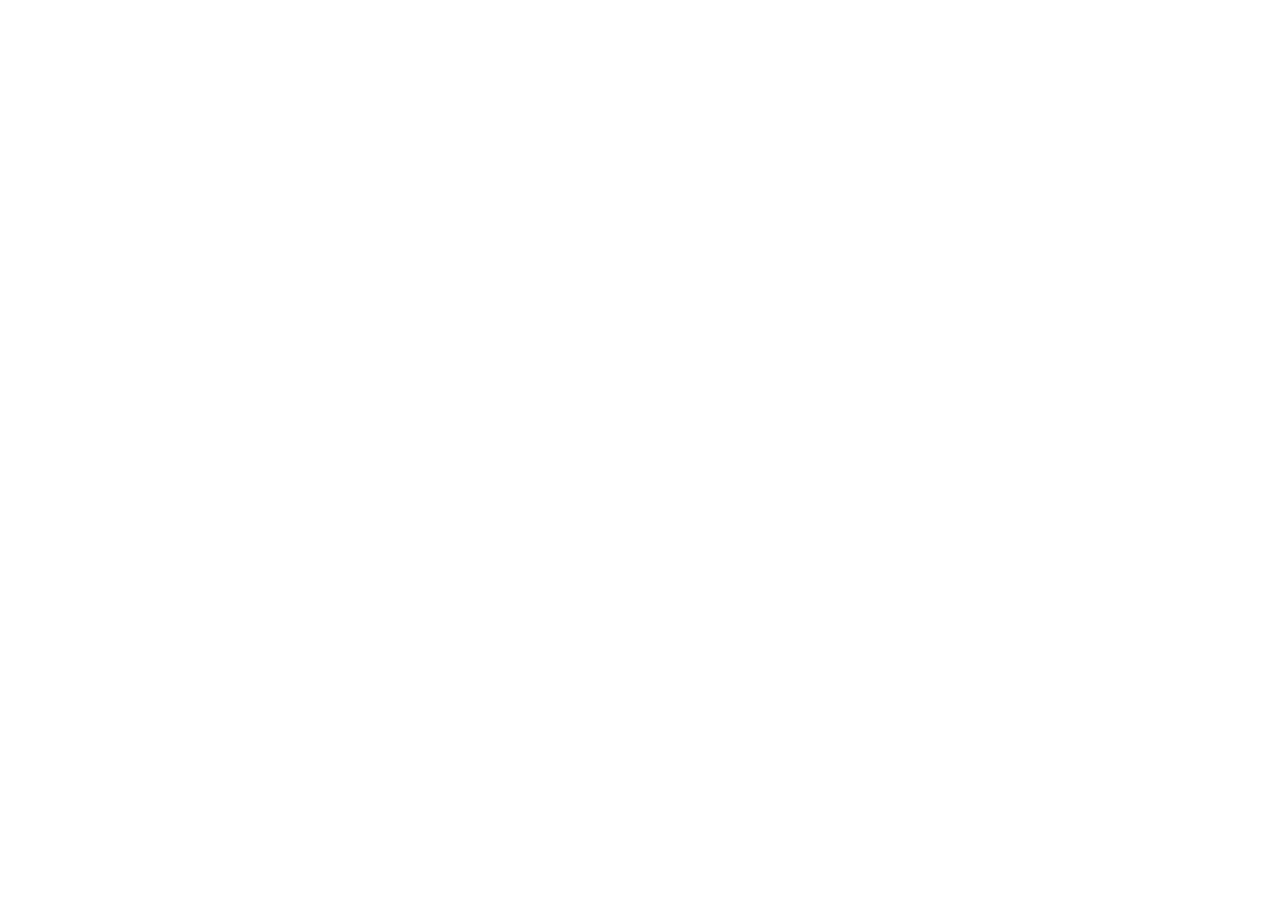
==== index.html @ 76c593ff "Initial Commit Initial commit of default folder structure (and so that I can see how I can add every" ====
<!doctype html>
<html lang="en">
    <head>
        <meta charset="UTF-8" />
        <meta http-equiv="X-UA-Compatible" content="IE-edge" />
        <meta name="viewport" content="width-device-width, initial-scale-1.0" />
        <meta name="keywords" content="....." />
        <!-- <meta name="author" content="Hantie Pistorius 262029" /> -->

        <title>Template</title>

        <link rel="stylesheet" href="css/main.css" />
    </head>
    <body>
        <!-- Javascript Linking -->
        <script defer src="js/script.js"></script>
    </body>
</html>
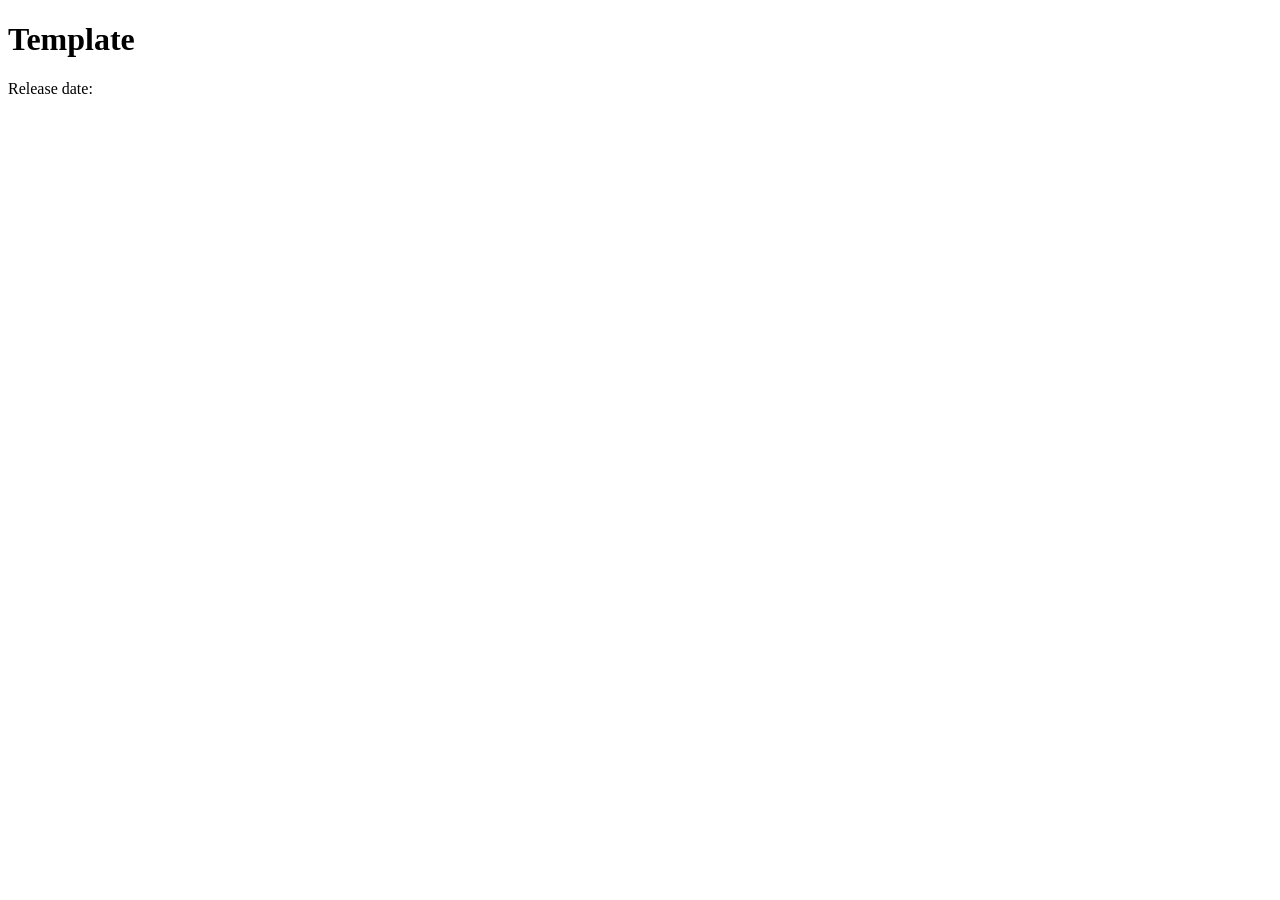
==== commit 2e727bc8: "Basic API intergration" ====
--- a/index.html
+++ b/index.html
@@ -12,6 +12,10 @@
         <link rel="stylesheet" href="css/main.css" />
     </head>
     <body>
+
+        <h1 id="title">Template</h1>
+        <p>Release date: <span id="releaseDate"></span></p>
+        <img id="poster" src="" alt="">
         <!-- Javascript Linking -->
         <script defer src="js/script.js"></script>
     </body>
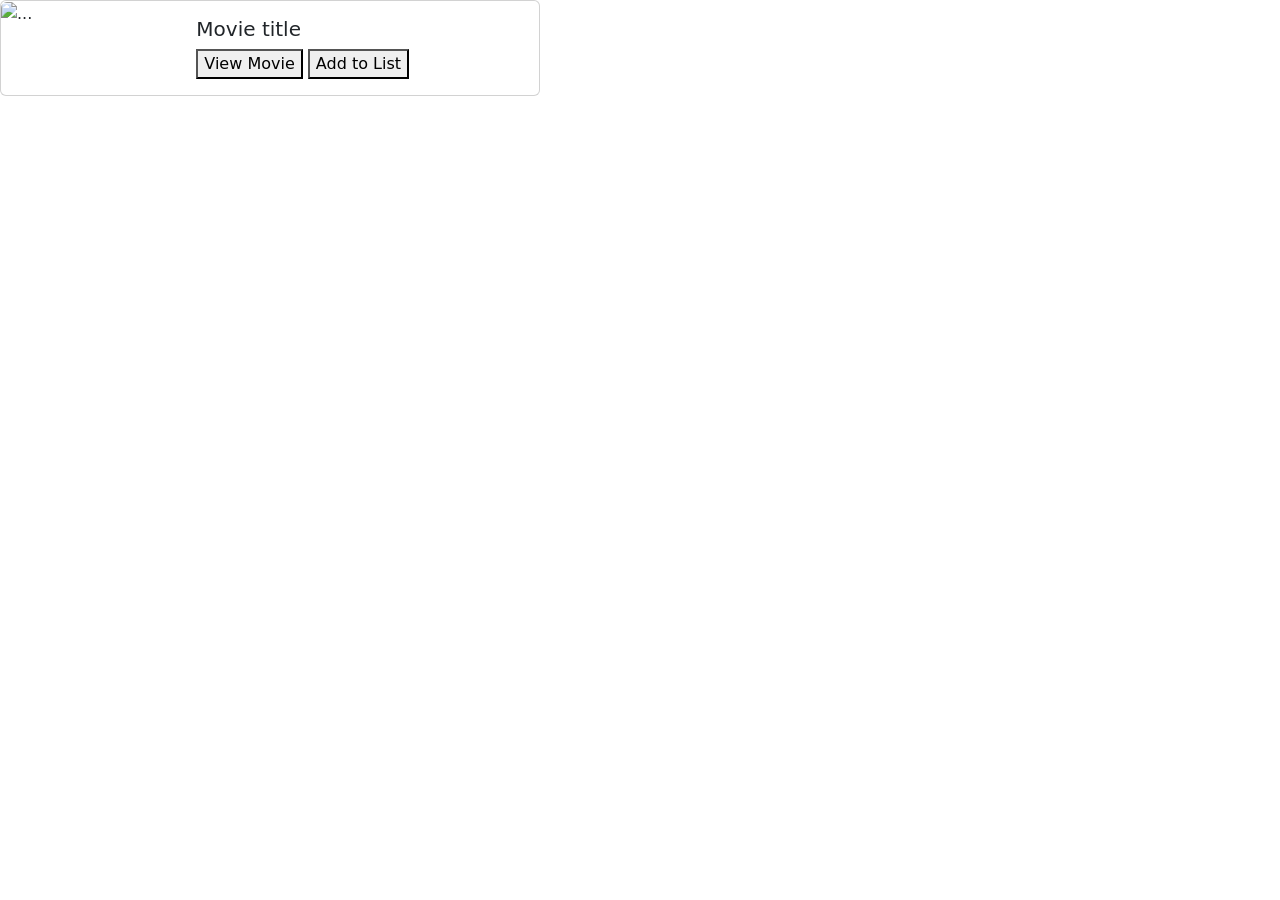
==== commit 7929e24b: "Added basic product card html TBC" ====
--- a/index.html
+++ b/index.html
@@ -7,15 +7,46 @@
         <meta name="keywords" content="....." />
         <!-- <meta name="author" content="Hantie Pistorius 262029" /> -->
 
-        <title>Template</title>
+        <title>Popcorn Movies</title>
+
+        <!-- bootstap link -->
+        <link href="https://cdn.jsdelivr.net/npm/bootstrap@5.3.8/dist/css/bootstrap.min.css" rel="stylesheet" integrity="sha384-sRIl4kxILFvY47J16cr9ZwB07vP4J8+LH7qKQnuqkuIAvNWLzeN8tE5YBujZqJLB" crossorigin="anonymous">
 
         <link rel="stylesheet" href="css/main.css" />
     </head>
     <body>
 
-        <h1 id="title">Template</h1>
+        <!-- Base for Api Test -->
+        <!-- <h1 id="title">Template</h1>
         <p>Release date: <span id="releaseDate"></span></p>
-        <img id="poster" src="" alt="">
+        <img id="poster" src="" alt="" /> -->
+
+        <!-- Product card (content library version) -->
+        <div class="card mb-3" style="max-width: 540px;">
+            <div class="row g-0">
+                <div class="col-md-4">
+                <img id="poster" src="" class="img-fluid rounded-start" alt="...">
+                </div>
+                <div class="col-md-8">
+                <div class="card-body">
+                    <h5 class="card-title">Movie title</h5>
+                    <button class="viewMovieBtn">View Movie</button>
+                    <button class="addToListBtn">Add to List</button>
+                </div>
+                </div>
+            </div>
+        </div>
+
+
+
+
+
+
+
+
+
+        <!-- bootstrap link -->
+        <script src="https://cdn.jsdelivr.net/npm/bootstrap@5.3.8/dist/js/bootstrap.bundle.min.js" integrity="sha384-FKyoEForCGlyvwx9Hj09JcYn3nv7wiPVlz7YYwJrWVcXK/BmnVDxM+D2scQbITxI" crossorigin="anonymous"></script>
         <!-- Javascript Linking -->
         <script defer src="js/script.js"></script>
     </body>
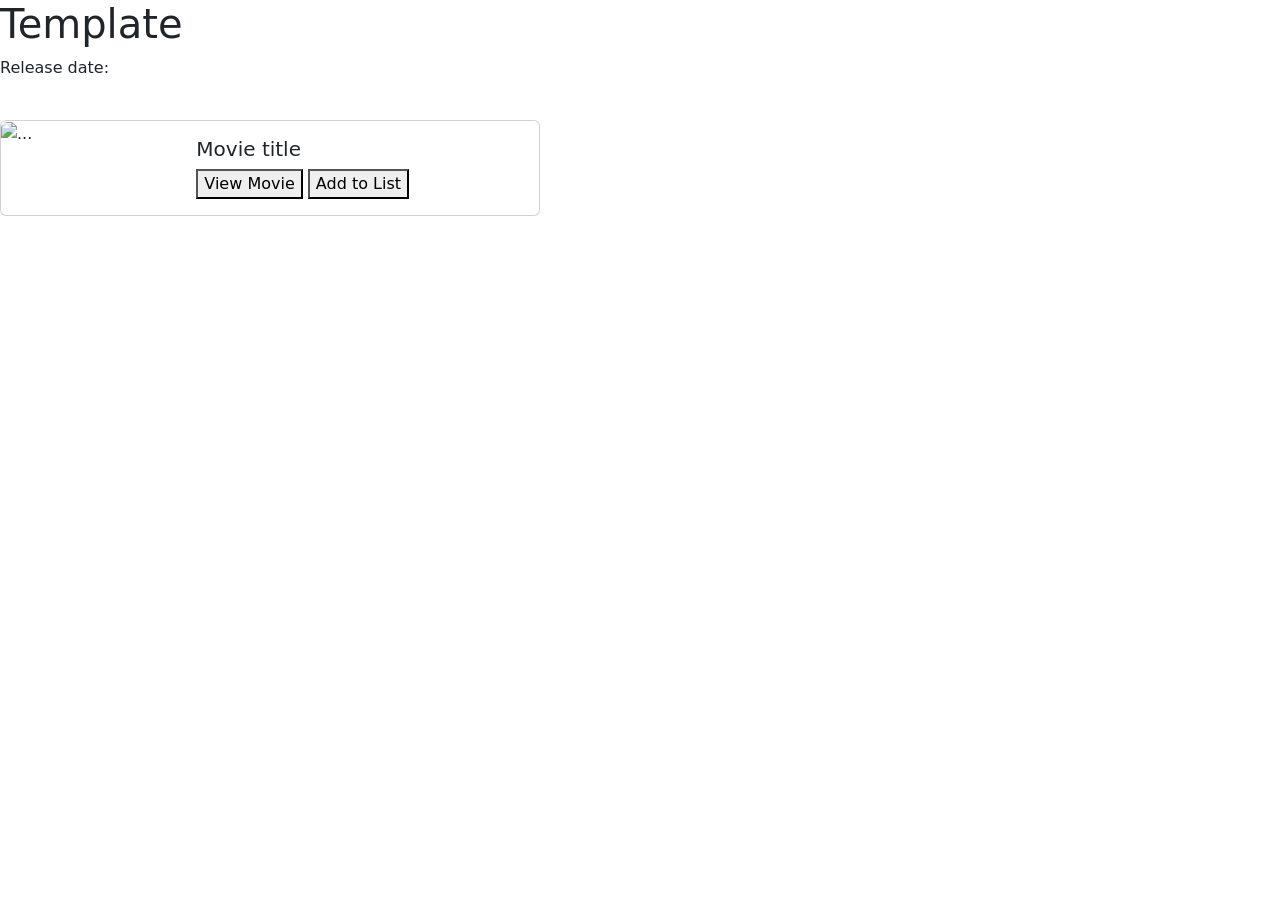
==== commit 49b02c83: "Merge branch 'main' into feature/Adel" ====
--- a/index.html
+++ b/index.html
@@ -4,9 +4,12 @@
         <meta charset="UTF-8" />
         <meta http-equiv="X-UA-Compatible" content="IE-edge" />
         <meta name="viewport" content="width-device-width, initial-scale-1.0" />
-        <meta name="keywords" content="....." />
-        <!-- <meta name="author" content="Hantie Pistorius 262029" /> -->
+        <meta name="keywords" content="html, css, Javascript, movie, watch later, watch list" />
+        <meta
+            name="author"
+            content="co-authored by Adel van der Walt 262001, Andrya Kritzinger 262002, Hantie Pistorius 262029, Kiara Addinall 262078" />
 
+        <title>Popcorn Movies</title>
         <title>Popcorn Movies</title>
 
         <!-- bootstap link -->
@@ -15,6 +18,9 @@
         <link rel="stylesheet" href="css/main.css" />
     </head>
     <body>
+        <h1 id="title">Template</h1>
+        <p>Release date: <span id="releaseDate"></span></p>
+        <img id="poster" src="" alt="" />
 
         <!-- Base for Api Test -->
         <!-- <h1 id="title">Template</h1>
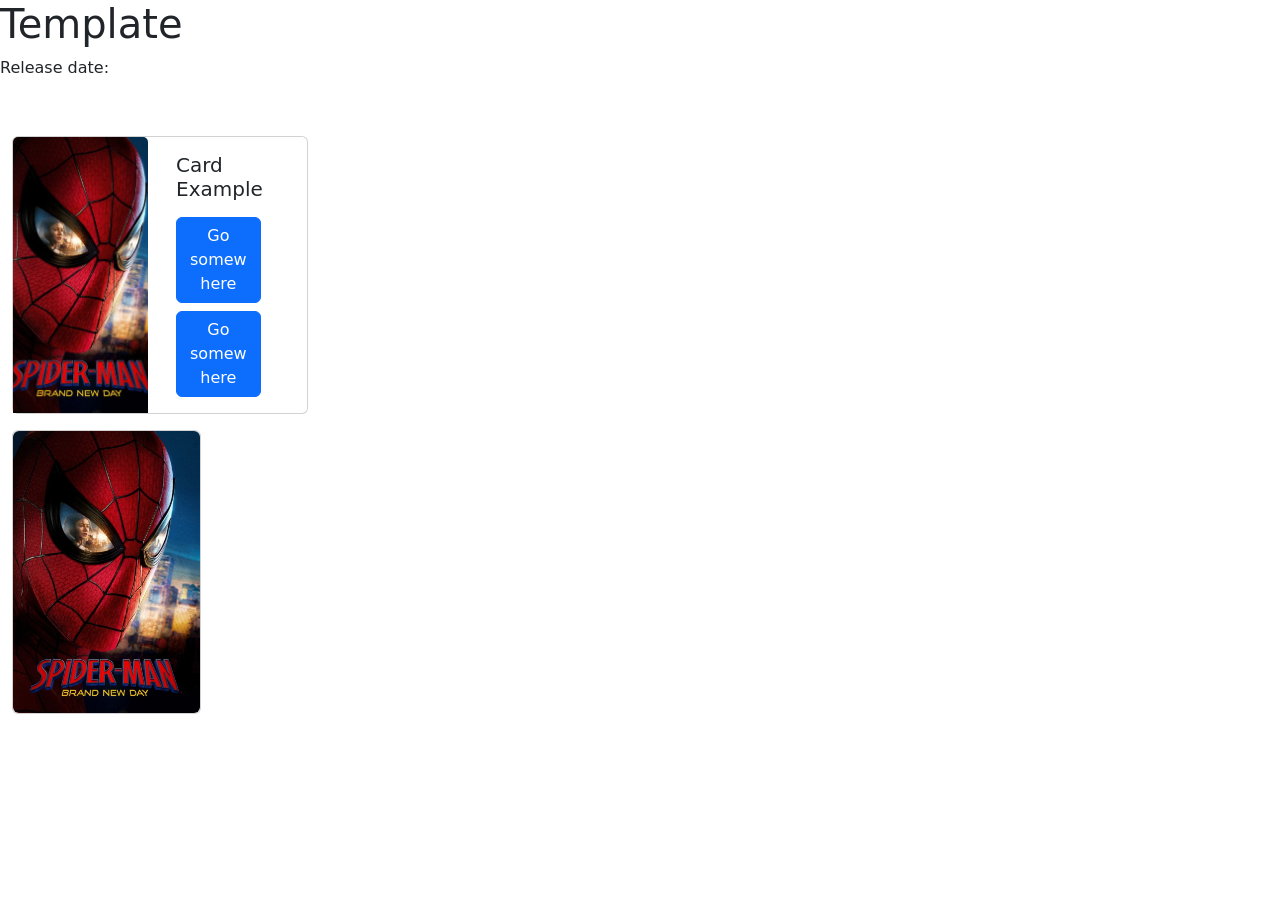
==== commit 15acfa2b: "Basic card base x2 Basic card with content on left (content library cards) Basic Image card" ====
--- a/index.html
+++ b/index.html
@@ -18,31 +18,43 @@
         <link rel="stylesheet" href="css/main.css" />
     </head>
     <body>
+
+        <!-- Base for Api Test -->
         <h1 id="title">Template</h1>
         <p>Release date: <span id="releaseDate"></span></p>
         <img id="poster" src="" alt="" />
 
-        <!-- Base for Api Test -->
-        <!-- <h1 id="title">Template</h1>
-        <p>Release date: <span id="releaseDate"></span></p>
-        <img id="poster" src="" alt="" /> -->
+        <section>
+        <!-- Content Library card basic base -->
+        <div class="container-fluid">
+            <div class="row">
+                <div class="col-md-3 mt-3 h-100">
+                    <div class="card" style="width: 100%;">
+                    <div class="row">
+                    <div class="col-sm-6">
+                    <img src="assets/Screenshot 2026-09-25 155349.png" class="card-img-top h-100 w-100" style="object-fit:cover;" alt="Awaiting image">
+                    </div>
+                    <div class="col-sm-6 card-body">
+                        <h5 class="card-title">Card Example</h5>
+                        <a href="#" class="btn btn-primary col-md-8 my-2">Go somewhere</a>
+                        <a href="#" class="btn btn-primary col-md-8">Go somewhere</a>
+                    </div>
+                    </div>
+                    </div>
+                </div>
+            </div>
+        </section>
 
-        <!-- Product card (content library version) -->
-        <div class="card mb-3" style="max-width: 540px;">
-            <div class="row g-0">
-                <div class="col-md-4">
-                <img id="poster" src="" class="img-fluid rounded-start" alt="...">
-                </div>
-                <div class="col-md-8">
-                <div class="card-body">
-                    <h5 class="card-title">Movie title</h5>
-                    <button class="viewMovieBtn">View Movie</button>
-                    <button class="addToListBtn">Add to List</button>
-                </div>
+<!-- Basic Movie Image card -->
+    <div class="container-fluid">
+        <div class="row">
+            <div class="col-md-2 mt-3">
+                <div class="card" style="width: 100%;">
+                    <img src="assets/Screenshot 2026-09-25 155349.png" class="card-img-top h-100 w-100  rounded-2" style="object-fit:cover;" alt="Awaiting image">    
                 </div>
             </div>
         </div>
-
+    </div>
 
 
 
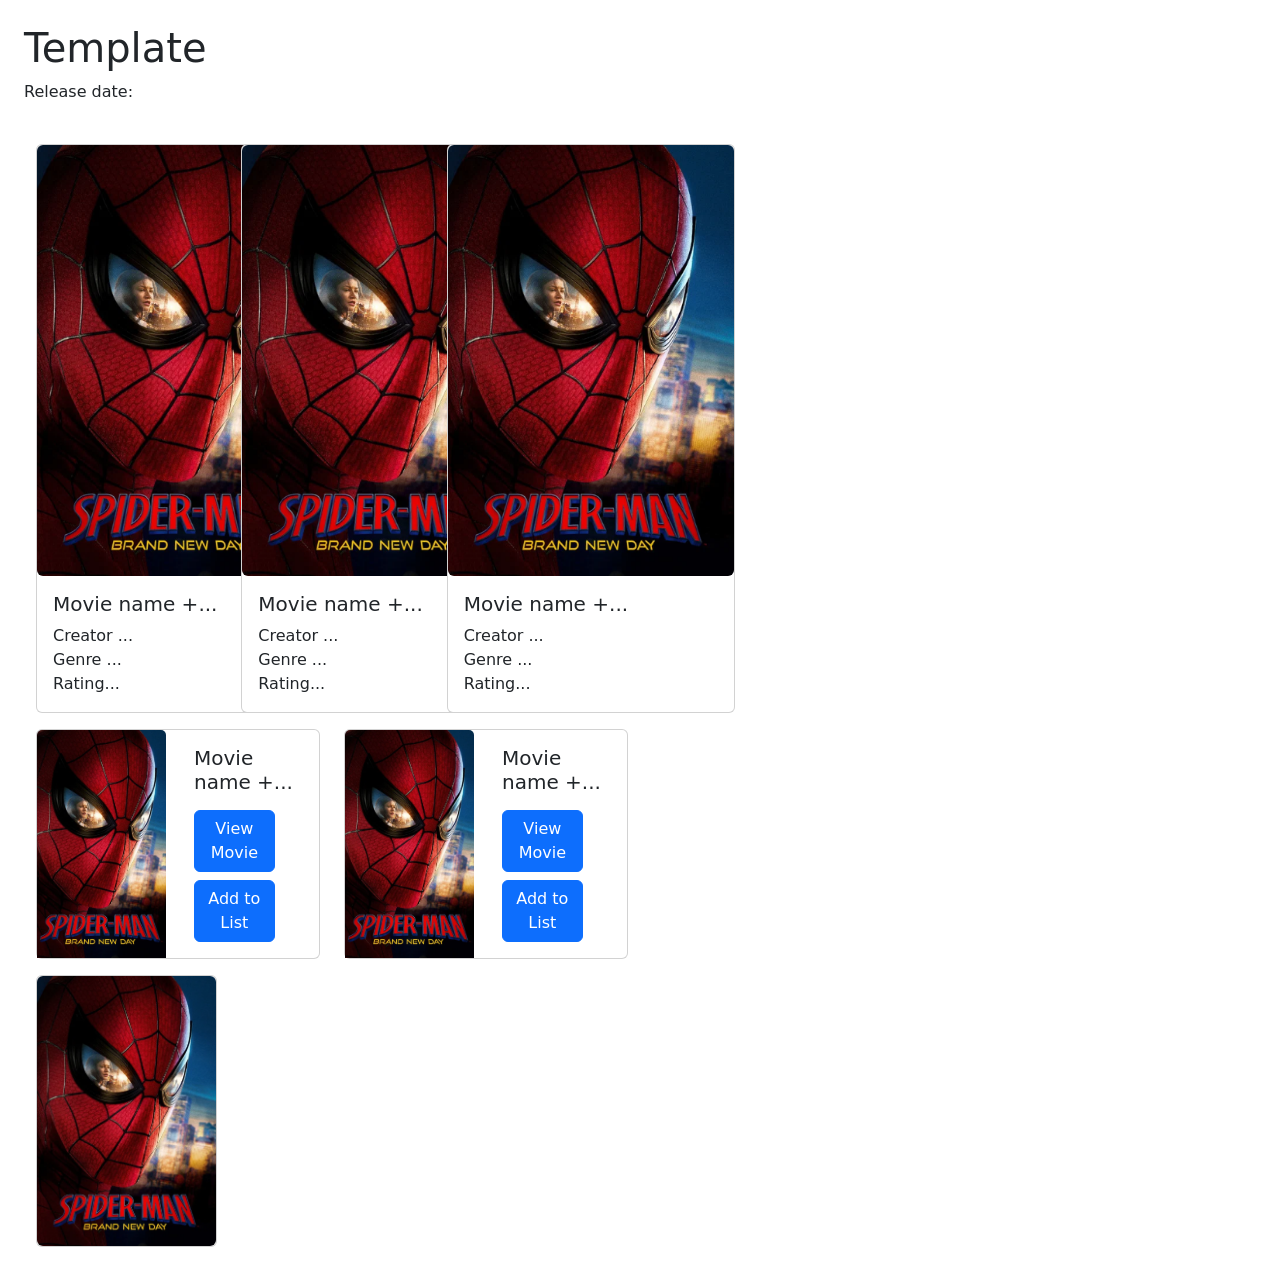
==== commit d359fe30: "Updated basic cards and sectioning Should be ready for merge to main" ====
--- a/index.html
+++ b/index.html
@@ -3,13 +3,12 @@
     <head>
         <meta charset="UTF-8" />
         <meta http-equiv="X-UA-Compatible" content="IE-edge" />
-        <meta name="viewport" content="width-device-width, initial-scale-1.0" />
+        <meta name="viewport" content="width=device-width, initial-scale=1.0" />
         <meta name="keywords" content="html, css, Javascript, movie, watch later, watch list" />
         <meta
             name="author"
             content="co-authored by Adel van der Walt 262001, Andrya Kritzinger 262002, Hantie Pistorius 262029, Kiara Addinall 262078" />
 
-        <title>Popcorn Movies</title>
         <title>Popcorn Movies</title>
 
         <!-- bootstap link -->
@@ -19,30 +18,93 @@
     </head>
     <body>
 
+        <section class="pageBody m-4">
         <!-- Base for Api Test -->
         <h1 id="title">Template</h1>
         <p>Release date: <span id="releaseDate"></span></p>
         <img id="poster" src="" alt="" />
 
+
+
+        <!-- Basic cards with info (home page) -->
+        <section>
+        <div class="container-fluid">
+            <div class="row">
+                <div class="col-md-6 col-lg-2 h-100">
+                    <div class="card infoCard" style="width: 18rem;">
+                        <img src="assets/Screenshot 2026-09-25 155349.png" class="card-img-top  rounded-2" alt="...">
+                        <div class="card-body">
+                            <h5 class="card-title">Movie name +...</h5>
+                            <p class="card-text">Creator ...<br>Genre ...<br>Rating...</p>
+                            <!-- <a href="#" class="btn btn-primary">View Movie</a> -->
+                        </div>
+                    </div>
+                </div>
+
+                <!-- Duplicates -->
+                <div class="col-md-6 col-lg-2 h-100">
+                    <div class="card infoCard" style="width: 18rem;">
+                        <img src="assets/Screenshot 2026-09-25 155349.png" class="card-img-top  rounded-2" alt="...">
+                        <div class="card-body">
+                            <h5 class="card-title">Movie name +...</h5>
+                            <p class="card-text">Creator ...<br>Genre ...<br>Rating...</p>
+                            <!-- <a href="#" class="btn btn-primary">View Movie</a> -->
+                        </div>
+                    </div>
+                </div>
+                <div class="col-md-6 col-lg-2 h-100">
+                    <div class="card infoCard" style="width: 18rem;">
+                        <img src="assets/Screenshot 2026-09-25 155349.png" class="card-img-top  rounded-2" alt="...">
+                        <div class="card-body">
+                            <h5 class="card-title">Movie name +...</h5>
+                            <p class="card-text">Creator ...<br>Genre ...<br>Rating...</p>
+                            <!-- <a href="#" class="btn btn-primary">View Movie</a> -->
+                        </div>
+                    </div>
+                </div>
+
+            </div>
+        </div>
+
+        </section>
+
+
         <section>
         <!-- Content Library card basic base -->
         <div class="container-fluid">
             <div class="row">
-                <div class="col-md-3 mt-3 h-100">
+                <div class="col-lg-3 mt-3 h-100">
                     <div class="card" style="width: 100%;">
                     <div class="row">
                     <div class="col-sm-6">
                     <img src="assets/Screenshot 2026-09-25 155349.png" class="card-img-top h-100 w-100" style="object-fit:cover;" alt="Awaiting image">
                     </div>
                     <div class="col-sm-6 card-body">
-                        <h5 class="card-title">Card Example</h5>
-                        <a href="#" class="btn btn-primary col-md-8 my-2">Go somewhere</a>
-                        <a href="#" class="btn btn-primary col-md-8">Go somewhere</a>
-                    </div>
+                        <h5 class="card-title">Movie name +...</h5>
+                        <a href="#" class="MovieBtn btn btn-primary col-md-8 my-2">View Movie</a>
+                        <a href="#" class="ListBtn btn btn-primary col-md-8">Add to List</a>
                     </div>
                     </div>
                 </div>
+                </div>
+
+                <div class="col-lg-3 mt-3 h-100">
+                    <div class="card" style="width: 100%;">
+                    <div class="row">
+                    <div class="col-sm-6">
+                    <img src="assets/Screenshot 2026-09-25 155349.png" class="card-img-top h-100 w-100" style="object-fit:cover;" alt="Awaiting image">
+                    </div>
+                    <div class="col-sm-6 card-body">
+                        <h5 class="card-title">Movie name +...</h5>
+                        <a href="#" class="MovieBtn btn btn-primary col-md-8 my-2">View Movie</a>
+                        <a href="#" class="ListBtn btn btn-primary col-md-8">Add to List</a>
+                    </div>
+                    </div>
+                </div>
+                </div>
+
             </div>
+        </div>
         </section>
 
 <!-- Basic Movie Image card -->
@@ -57,7 +119,7 @@
     </div>
 
 
-
+    </section>
 
 
 
